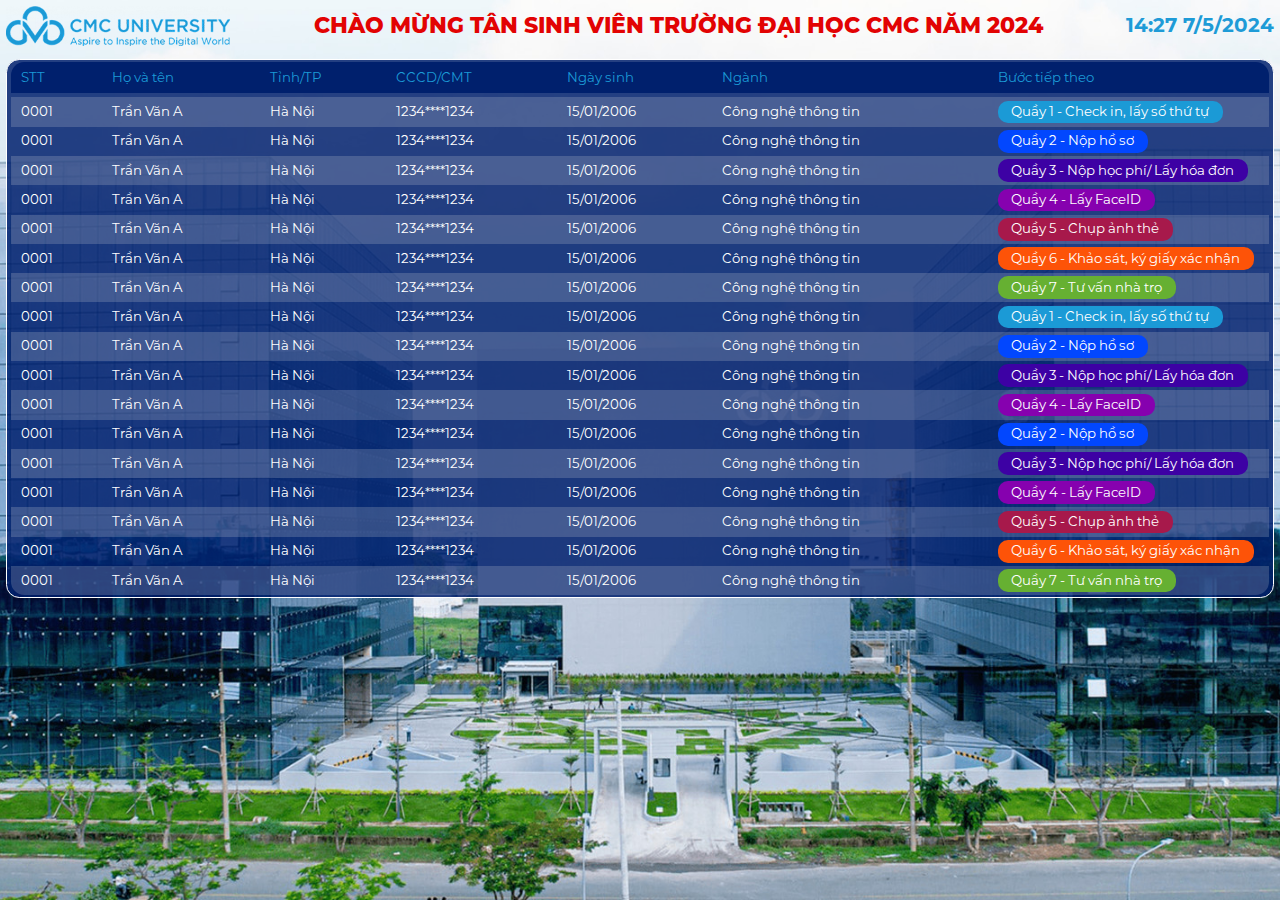
==== index.html @ cdc73a7f "first commit" ====
<!DOCTYPE html>
<html lang="en" class="led-don-sv-html">

<head>
    <meta charset="UTF-8">
    <meta name="viewport" content="width=device-width, initial-scale=1.0">
    <title>Document</title>
    <link rel="stylesheet" href="assets/bootstrap-5.3.2/css/bootstrap.min.css">
    <link rel="stylesheet" href="assets/css/led-don-sv.css">
</head>

<body>
    <div class="led-don-sv">
        <div class="led-don-sv-header">
            <div class="led-don-sv-header-logo">
                <img src="/assets/images/logo-CMC-University-3-630x112.png" alt="">
            </div>
            <div class="led-don-sv-header-title">
                Chào mừng tân sinh viên trường đại học cmc năm 2024
            </div>
            <div class="led-don-sv-header-date">
                14:27 7/5/2024
            </div>
        </div>
        <div class="led-don-sv-content">
            <table class="led-don-sv-table">
                <thead>
                    <tr>
                        <td>STT</td>
                        <td>Họ và tên</td>
                        <td>Tỉnh/TP</td>
                        <td>CCCD/CMT</td>
                        <td>Ngày sinh</td>
                        <td>Ngành</td>
                        <td>Bước tiếp theo</td>
                    </tr>
                </thead>
                <tbody>
                    <tr>
                        <td>0001</td>
                        <td class="name">Trần Văn A</td>
                        <td>Hà Nội</td>
                        <td>1234****1234</td>
                        <td>15/01/2006</td>
                        <td>Công nghệ thông tin</td>
                        <td>
                            <span class="quay-number quay-1">Quầy 1 - Check in, lấy số thứ tự</span>
                        </td>
                    </tr>
                    <tr>
                        <td>0001</td>
                        <td class="name">Trần Văn A</td>
                        <td>Hà Nội</td>
                        <td>1234****1234</td>
                        <td>15/01/2006</td>
                        <td>Công nghệ thông tin</td>
                        <td>
                            <span class="quay-number quay-2">Quầy 2 - Nộp hồ sơ</span>
                        </td>
                    </tr>
                    <tr>
                        <td>0001</td>
                        <td class="name">Trần Văn A</td>
                        <td>Hà Nội</td>
                        <td>1234****1234</td>
                        <td>15/01/2006</td>
                        <td>Công nghệ thông tin</td>
                        <td>
                            <span class="quay-number quay-3">Quầy 3 - Nộp học phí/ Lấy hóa đơn</span>
                        </td>
                    </tr>
                    <tr>
                        <td>0001</td>
                        <td class="name">Trần Văn A</td>
                        <td>Hà Nội</td>
                        <td>1234****1234</td>
                        <td>15/01/2006</td>
                        <td>Công nghệ thông tin</td>
                        <td>
                            <span class="quay-number quay-4">Quầy 4 - Lấy FaceID</span>
                        </td>
                    </tr>
                    <tr>
                        <td>0001</td>
                        <td class="name">Trần Văn A</td>
                        <td>Hà Nội</td>
                        <td>1234****1234</td>
                        <td>15/01/2006</td>
                        <td>Công nghệ thông tin</td>
                        <td>
                            <span class="quay-number quay-5">Quầy 5 - Chụp ảnh thẻ</span>
                        </td>
                    </tr>
                    <tr>
                        <td>0001</td>
                        <td class="name">Trần Văn A</td>
                        <td>Hà Nội</td>
                        <td>1234****1234</td>
                        <td>15/01/2006</td>
                        <td>Công nghệ thông tin</td>
                        <td>
                            <span class="quay-number quay-6">Quầy 6 - Khảo sát, ký giấy xác nhận</span>
                        </td>
                    </tr>
                    <tr>
                        <td>0001</td>
                        <td class="name">Trần Văn A</td>
                        <td>Hà Nội</td>
                        <td>1234****1234</td>
                        <td>15/01/2006</td>
                        <td>Công nghệ thông tin</td>
                        <td>
                            <span class="quay-number quay-7">Quầy 7 - Tư vấn nhà trọ</span>
                        </td>
                    </tr>
                    <tr>
                        <td>0001</td>
                        <td class="name">Trần Văn A</td>
                        <td>Hà Nội</td>
                        <td>1234****1234</td>
                        <td>15/01/2006</td>
                        <td>Công nghệ thông tin</td>
                        <td>
                            <span class="quay-number quay-1">Quầy 1 - Check in, lấy số thứ tự</span>
                        </td>
                    </tr>
                    <tr>
                        <td>0001</td>
                        <td class="name">Trần Văn A</td>
                        <td>Hà Nội</td>
                        <td>1234****1234</td>
                        <td>15/01/2006</td>
                        <td>Công nghệ thông tin</td>
                        <td>
                            <span class="quay-number quay-2">Quầy 2 - Nộp hồ sơ</span>
                        </td>
                    </tr>
                    <tr>
                        <td>0001</td>
                        <td class="name">Trần Văn A</td>
                        <td>Hà Nội</td>
                        <td>1234****1234</td>
                        <td>15/01/2006</td>
                        <td>Công nghệ thông tin</td>
                        <td>
                            <span class="quay-number quay-3">Quầy 3 - Nộp học phí/ Lấy hóa đơn</span>
                        </td>
                    </tr>
                    <tr>
                        <td>0001</td>
                        <td class="name">Trần Văn A</td>
                        <td>Hà Nội</td>
                        <td>1234****1234</td>
                        <td>15/01/2006</td>
                        <td>Công nghệ thông tin</td>
                        <td>
                            <span class="quay-number quay-4">Quầy 4 - Lấy FaceID</span>
                        </td>
                    </tr>

                    <tr>
                        <td>0001</td>
                        <td class="name">Trần Văn A</td>
                        <td>Hà Nội</td>
                        <td>1234****1234</td>
                        <td>15/01/2006</td>
                        <td>Công nghệ thông tin</td>
                        <td>
                            <span class="quay-number quay-2">Quầy 2 - Nộp hồ sơ</span>
                        </td>
                    </tr>
                    <tr>
                        <td>0001</td>
                        <td class="name">Trần Văn A</td>
                        <td>Hà Nội</td>
                        <td>1234****1234</td>
                        <td>15/01/2006</td>
                        <td>Công nghệ thông tin</td>
                        <td>
                            <span class="quay-number quay-3">Quầy 3 - Nộp học phí/ Lấy hóa đơn</span>
                        </td>
                    </tr>
                    <tr>
                        <td>0001</td>
                        <td class="name">Trần Văn A</td>
                        <td>Hà Nội</td>
                        <td>1234****1234</td>
                        <td>15/01/2006</td>
                        <td>Công nghệ thông tin</td>
                        <td>
                            <span class="quay-number quay-4">Quầy 4 - Lấy FaceID</span>
                        </td>
                    </tr>
                    <tr>
                        <td>0001</td>
                        <td class="name">Trần Văn A</td>
                        <td>Hà Nội</td>
                        <td>1234****1234</td>
                        <td>15/01/2006</td>
                        <td>Công nghệ thông tin</td>
                        <td>
                            <span class="quay-number quay-5">Quầy 5 - Chụp ảnh thẻ</span>
                        </td>
                    </tr>
                    <tr>
                        <td>0001</td>
                        <td class="name">Trần Văn A</td>
                        <td>Hà Nội</td>
                        <td>1234****1234</td>
                        <td>15/01/2006</td>
                        <td>Công nghệ thông tin</td>
                        <td>
                            <span class="quay-number quay-6">Quầy 6 - Khảo sát, ký giấy xác nhận</span>
                        </td>
                    </tr>
                    <tr>
                        <td>0001</td>
                        <td class="name">Trần Văn A</td>
                        <td>Hà Nội</td>
                        <td>1234****1234</td>
                        <td>15/01/2006</td>
                        <td>Công nghệ thông tin</td>
                        <td>
                            <span class="quay-number quay-7">Quầy 7 - Tư vấn nhà trọ</span>
                        </td>
                    </tr>
                </tbody>
            </table>
        </div>
    </div>
</body>

</html>
---- assets/css/led-don-sv.css ----
@font-face {
  font-family: "montserrat";
  font-weight: 400;
  font-display: swap;
  src: url(../fonts/Montserrat-Regular.otf);
}

@font-face {
  font-family: "montserrat";
  font-weight: 600;
  font-display: swap;
  src: url(../fonts/Montserrat-SemiBold.otf);
}

@font-face {
  font-family: "montserrat";
  font-weight: 700;
  font-display: swap;
  src: url(../fonts/Montserrat-Bold.otf);
}

@font-face {
  font-family: "montserrat";
  font-weight: 800;
  font-display: swap;
  src: url(../fonts/Montserrat-ExtraBold.otf);
}

:root {
  --color-table-bg: rgba(0, 32, 109, 0.85);
  --color-quay-1: #1b9ad6;
  --color-quay-2: #0247fe;
  --color-quay-3: #3d01a4;
  --color-quay-4: #8601af;
  --color-quay-5: #a7194b;
  --color-quay-6: #fd5308;
  --color-quay-7: #66b032;
  --color-red: #e20303;
  --color-text-label: #1b9ad6;
  --color-text-time: #1e9bd7;
  --color-row-bg: rgba(225, 225, 225, 0.2);
  --color-row-thead-bg: #00206d;
}

.led-don-sv-html {
  font-size: 1.04vw;
}

.led-don-sv {
  font-family: "montserrat";
  padding: 0.45rem;
  width: 100vw;
  height: 100vh;
  background: url(../images/bg-led-event.png);
  background-size: cover;
  background-repeat: no-repeat;
  background-position: top center;
}

.led-don-sv-header {
  display: flex;
  align-items: center;
  justify-content: space-between;
}

.led-don-sv-header-logo img {
  height: 3rem;
}

.led-don-sv-header-title {
  font-size: 1.66rem;
  font-weight: 800;
  text-transform: uppercase;
  color: var(--color-red);
}

.led-don-sv-header-date {
  font-size: 1.5rem;
  color: var(--color-text-time);
  font-weight: 700;
}

.led-don-sv-content {
  background: var(--color-table-bg);
  border-radius: 1rem;
  overflow: hidden;
  width: 100%;
  border: solid 0.05rem #fff;
  margin-top: 1rem;
  padding: 0.1rem 0.3rem;
}

.led-don-sv-table {
  width: 100%;
  color: #fff;
  border-radius: 1rem;
  overflow: hidden;
}

.led-don-sv-table td {
  vertical-align: middle;
  height: 2.2rem;
  padding: 0.15rem 0.75rem;
}

.led-don-sv-table thead td {
  color: var(--color-text-label);
  background: var(--color-row-thead-bg);
  height: 2.4rem;
}

.led-don-sv-table thead td:last-child {
  width: 21.1rem;
}

.led-don-sv-table tbody tr:nth-child(odd) {
  background: var(--color-row-bg);
}

tbody:before {
  content: "@";
  display: block;
  line-height: 0.3rem;
  text-indent: -99999px;
}

.quay-number {
  border-radius: 0.75rem;
  background: red;
  width: fit-content;
  height: 1.7rem;
  display: flex;
  align-items: center;
  padding: 0 1rem;
}

.quay-1 {
  background: var(--color-quay-1);
}

.quay-2 {
  background: var(--color-quay-2);
}

.quay-3 {
  background: var(--color-quay-3);
}

.quay-4 {
  background: var(--color-quay-4);
}

.quay-5 {
  background: var(--color-quay-5);
}

.quay-6 {
  background: var(--color-quay-6);
}

.quay-7 {
  background: var(--color-quay-7);
}
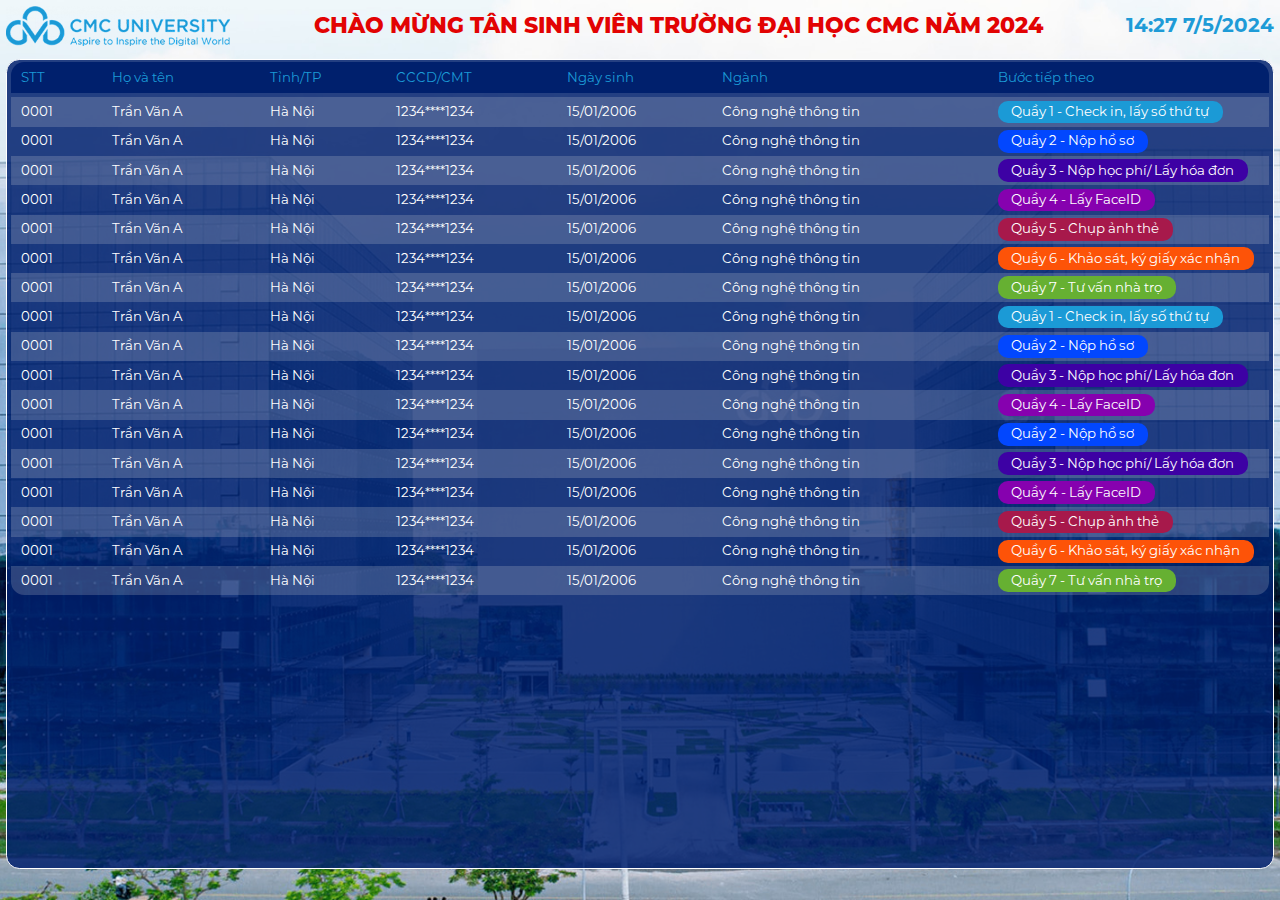
==== commit 020c17e6: "1" ====
--- a/index.html
+++ b/index.html
@@ -13,7 +13,7 @@
     <div class="led-don-sv">
         <div class="led-don-sv-header">
             <div class="led-don-sv-header-logo">
-                <img src="/assets/images/logo-CMC-University-3-630x112.png" alt="">
+                <img src="/assets/images/logo-cmc.png" alt="">
             </div>
             <div class="led-don-sv-header-title">
                 Chào mừng tân sinh viên trường đại học cmc năm 2024
--- a/assets/css/led-don-sv.css
+++ b/assets/css/led-don-sv.css
@@ -88,6 +88,7 @@
   border: solid 0.05rem #fff;
   margin-top: 1rem;
   padding: 0.1rem 0.3rem;
+  min-height: 90vh;
 }
 
 .led-don-sv-table {
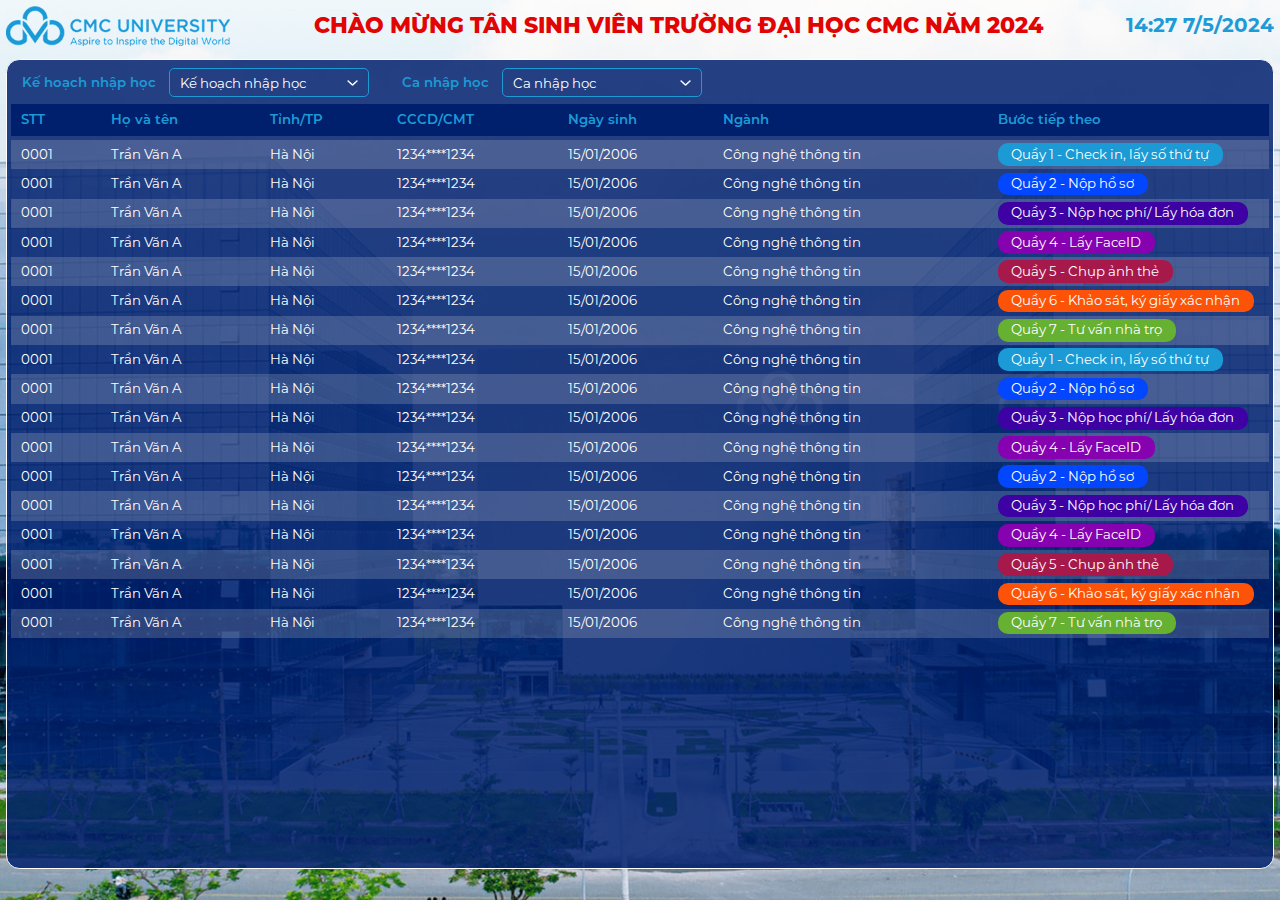
==== commit e55cfd52: "Hover tr" ====
--- a/index.html
+++ b/index.html
@@ -13,7 +13,7 @@
     <div class="led-don-sv">
         <div class="led-don-sv-header">
             <div class="led-don-sv-header-logo">
-                <img src="/assets/images/logo-cmc.png" alt="">
+                <img src="assets/images//logo-cmc.png" alt="">
             </div>
             <div class="led-don-sv-header-title">
                 Chào mừng tân sinh viên trường đại học cmc năm 2024
@@ -23,6 +23,30 @@
             </div>
         </div>
         <div class="led-don-sv-content">
+            <div class="led-don-sv-select-list">
+                <div class="led-don-sv-select-item">
+                    <div class="label">
+                        Kế hoạch nhập học
+                    </div>
+                    <select class="form-select">
+                        <option selected>Kế hoạch nhập học</option>
+                        <option value="1">One</option>
+                        <option value="2">Two</option>
+                        <option value="3">Three</option>
+                      </select>
+                </div>
+                <div class="led-don-sv-select-item">
+                    <div class="label">
+                        Ca nhập học
+                    </div>
+                    <select class="form-select">
+                        <option selected>Ca nhập học</option>
+                        <option value="1">One</option>
+                        <option value="2">Two</option>
+                        <option value="3">Three</option>
+                      </select>
+                </div>
+            </div>
             <table class="led-don-sv-table">
                 <thead>
                     <tr>
--- a/assets/css/led-don-sv.css
+++ b/assets/css/led-don-sv.css
@@ -55,6 +55,7 @@
   background-size: cover;
   background-repeat: no-repeat;
   background-position: top center;
+  overflow: hidden;
 }
 
 .led-don-sv-header {
@@ -94,7 +95,7 @@
 .led-don-sv-table {
   width: 100%;
   color: #fff;
-  border-radius: 1rem;
+  /* border-radius: 1rem; */
   overflow: hidden;
 }
 
@@ -108,6 +109,7 @@
   color: var(--color-text-label);
   background: var(--color-row-thead-bg);
   height: 2.4rem;
+  font-weight: 600;
 }
 
 .led-don-sv-table thead td:last-child {
@@ -133,6 +135,7 @@
   display: flex;
   align-items: center;
   padding: 0 1rem;
+  color: #fff;
 }
 
 .quay-1 {
@@ -162,3 +165,41 @@
 .quay-7 {
   background: var(--color-quay-7);
 }
+
+.led-don-sv-select-list {
+  display: flex;
+  align-items: center;
+  gap: 2.5rem;
+  padding: 0.5rem 0.8rem;
+}
+
+.led-don-sv-select-item {
+  display: flex;
+  align-items: center;
+}
+
+.led-don-sv-select-item .label {
+  font-weight: 600;
+  color: var(--color-text-label);
+  flex-shrink: 0;
+  margin-right: 1rem;
+}
+
+.led-don-sv-select-item .form-select {
+  height: 2.2rem;
+  background-size: 0.8rem;
+  background-color: transparent;
+  border-color: var(--color-text-label);
+  color: #fff;
+  background-image: url(../images/Chevron-icon-drop-down-menu-WHITE.png);
+  min-width: 15rem;
+}
+
+.led-don-sv-select-item .form-select option {
+  color: #222222;
+}
+
+.led-don-sv-table tbody tr:hover td {
+  color: var(--color-row-thead-bg);
+  background-color: #eeeef0 !important;
+}
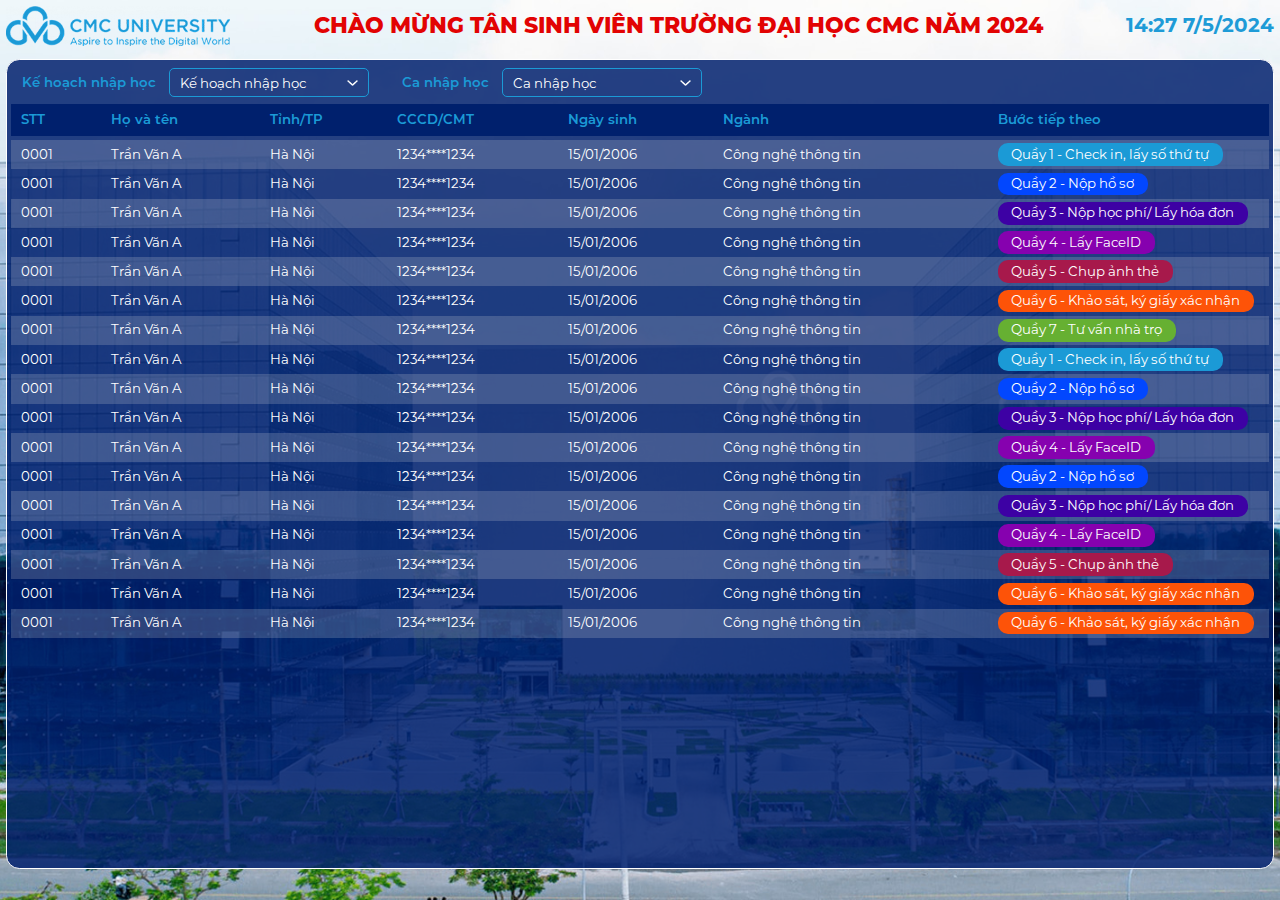
==== commit cc9deaaa: "Thêm index-scroll" ====
--- a/index.html
+++ b/index.html
@@ -245,7 +245,7 @@
                         <td>15/01/2006</td>
                         <td>Công nghệ thông tin</td>
                         <td>
-                            <span class="quay-number quay-7">Quầy 7 - Tư vấn nhà trọ</span>
+                            <span class="quay-number quay-6">Quầy 6 - Khảo sát, ký giấy xác nhận</span>
                         </td>
                     </tr>
                 </tbody>
--- a/assets/css/led-don-sv.css
+++ b/assets/css/led-don-sv.css
@@ -89,7 +89,7 @@
   border: solid 0.05rem #fff;
   margin-top: 1rem;
   padding: 0.1rem 0.3rem;
-  min-height: 90vh;
+  height: 90vh;
 }
 
 .led-don-sv-table {
@@ -203,3 +203,69 @@
   color: var(--color-row-thead-bg);
   background-color: #eeeef0 !important;
 }
+
+.leb-table .swiper-slide {
+  height: 2.2rem;
+  display: flex;
+  width: 100%;
+}
+
+.leb-table .swiper-slide:nth-child(2n-1) {
+  background: #2a488f;
+}
+
+.leb-table .swiper {
+  height: 100%;
+  position: relative;
+}
+
+.leb-table {
+  height: calc(100% - 2rem);
+}
+
+.led-table-cell {
+  display: flex;
+  align-items: center;
+  color: #ffffff;
+  padding: 0 1rem;
+}
+
+.led-table-cell:nth-child(1) {
+  width: 6%;
+}
+
+.led-table-cell:nth-child(2) {
+  width: 15%;
+}
+
+.led-table-cell:nth-child(3) {
+  width: 15%;
+}
+
+.led-table-cell:nth-child(4) {
+  width: 10%;
+}
+
+.led-table-cell:nth-child(5) {
+  width: 9%;
+}
+
+.led-table-cell:nth-child(6) {
+  flex: 1;
+}
+
+.led-table-cell:nth-child(7) {
+  width: 21.6rem;
+}
+
+.theader {
+  display: flex;
+  /* margin-bottom: 0.3rem; */
+}
+
+.theader .led-table-cell {
+  color: var(--color-text-label);
+  background: var(--color-row-thead-bg);
+  height: 2.4rem;
+  font-weight: 600;
+}
